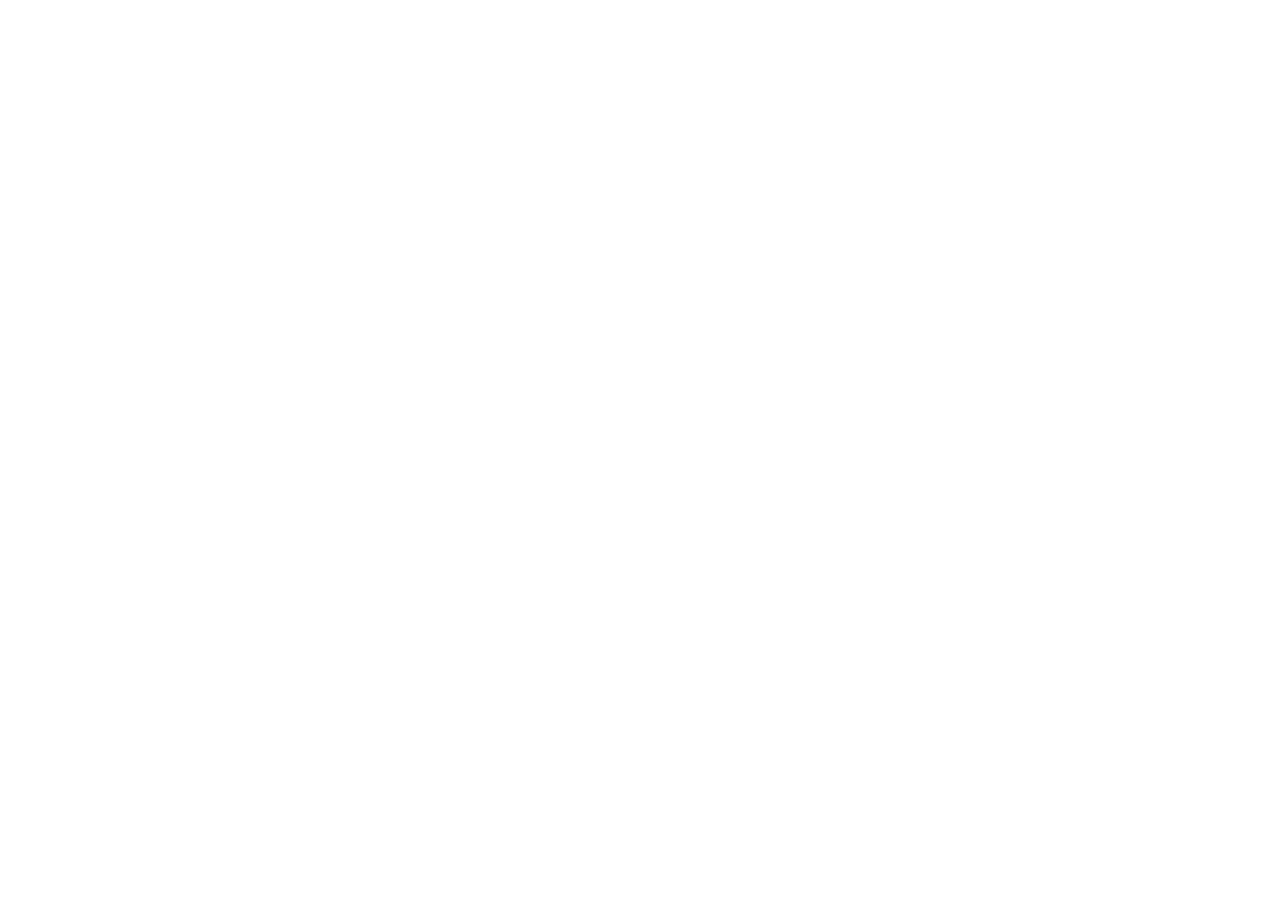
==== index.html @ dcb47203 "assignment" ====
<!DOCTYPE html>
<html lang="en">

<head>
    <meta charset="UTF-8">
    <meta name="viewport" content="width=device-width, initial-scale=1.0">
    <title>Altschool Assignment</title>
</head>

<body>

</body>

</html>
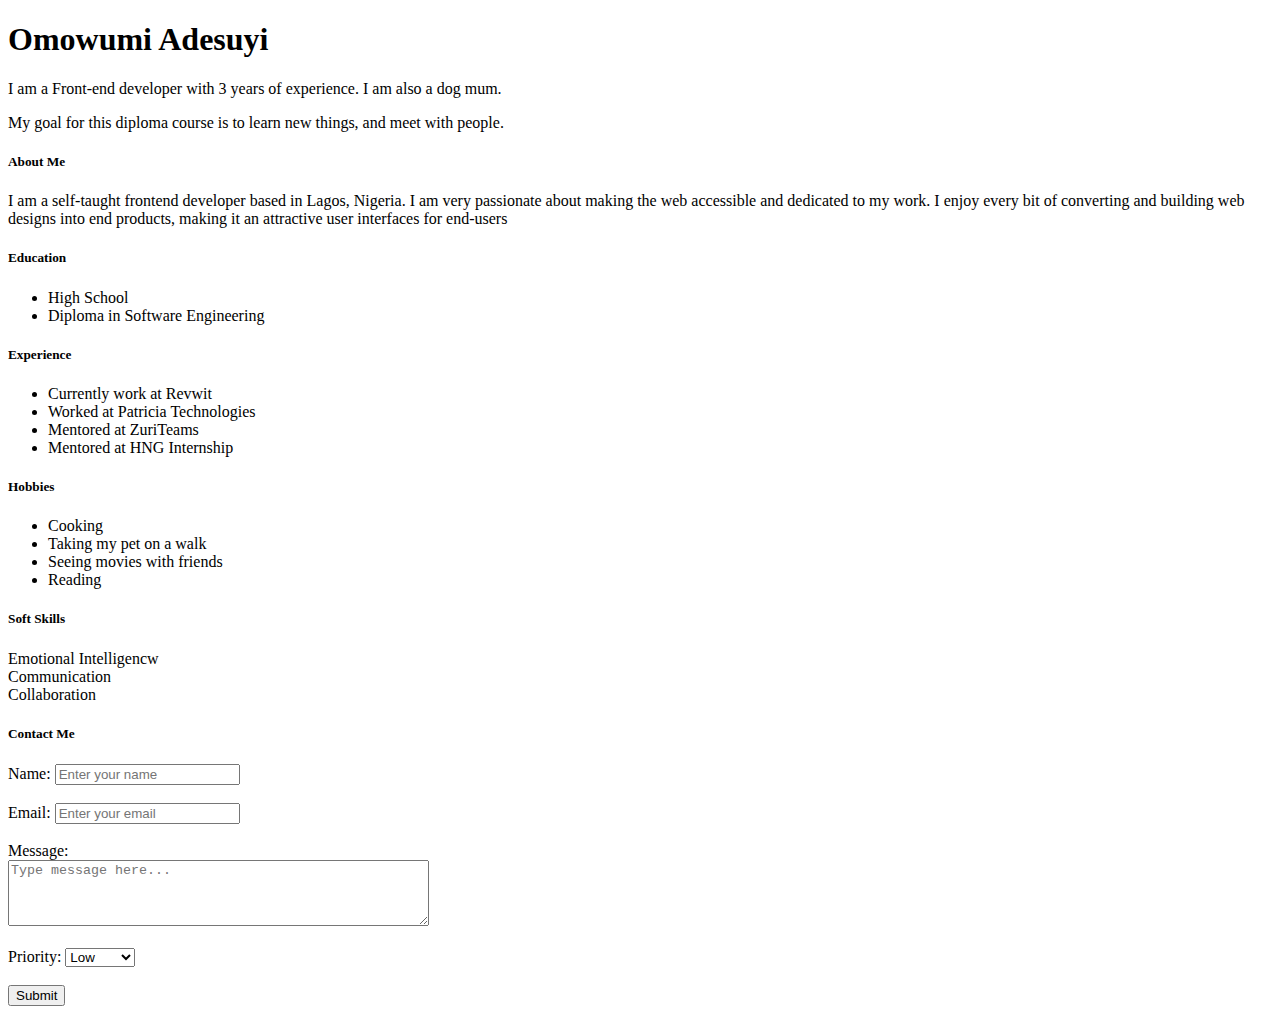
==== commit 3e48449e: "added html" ====
--- a/index.html
+++ b/index.html
@@ -8,7 +8,82 @@
 </head>
 
 <body>
+    <div class="wrapper">
+        <div class="info">
+            <h1>Omowumi Adesuyi</h1>
+            <p>I am a Front-end developer with 3 years of experience. I am also a dog mum.</p>
+        </div>
+        <div class="goal">
+            <p>My goal for this diploma course is to learn new things, and meet with people.</p>
+        </div>
+        <!-- About Me Section -->
+        <div class="aboutme">
+            <h5>About Me</h5>
+            <p>I am a self-taught frontend developer based in Lagos, Nigeria. I am very passionate about making the web
+                accessible and
+                dedicated to my work.
 
+                I enjoy every bit of converting and building web designs into end products,
+                making it an attractive user interfaces for end-users
+            </p>
+        </div>
+        <!-- Education Section -->
+        <div class="education">
+            <h5>Education</h5>
+            <ul>
+                <li>High School</li>
+                <li>Diploma in Software Engineering</li>
+            </ul>
+        </div>
+        <!-- Job Experience Section -->
+        <div class="job">
+            <h5>Experience</h5>
+            <ul class="job">
+                <li>Currently work at Revwit</li>
+                <li>Worked at Patricia Technologies</li>
+                <li>Mentored at ZuriTeams</li>
+                <li>Mentored at HNG Internship</li>
+            </ul>
+        </div>
+        <!-- Hobby Section -->
+        <div class="hobby">
+            <h5>Hobbies</h5>
+            <ul class="hobbies">
+                <li>Cooking</li>
+                <li>Taking my pet on a walk</li>
+                <li>Seeing movies with friends</li>
+                <li>Reading</li>
+            </ul>
+        </div>
+        <!-- Other Skills Section -->
+        <div class="skills">
+            <h5>Soft Skills</h5>
+            <li>Emotional Intelligencw</li>
+            <li>Communication</li>
+            <li>Collaboration</li>
+        </div>
+        <!-- Contact Section -->
+        <div class="contact-form">
+            <h5>Contact Me</h5>
+            <form>
+                <label for="Name">Name:</label>
+                <input type="text" required placeholder="Enter your name"><br><br>
+                <label for="email">Email:</label>
+                <input type="email" id="email" name="email" required placeholder="Enter your email"><br><br>
+                <label for="message">Message:</label><br>
+                <textarea id="message" name="message" rows="4" cols="50" required
+                    placeholder="Type message here..."></textarea><br><br>
+                <label for="priority">Priority:</label>
+                <select id="priority" name="priority">
+                    <option value="low">Low</option>
+                    <option value="medium">Medium</option>
+                    <option value="high">High</option>
+                </select><br><br>
+
+                <input type="submit" value="Submit">
+            </form>
+        </div>
+    </div>
 </body>
 
 </html>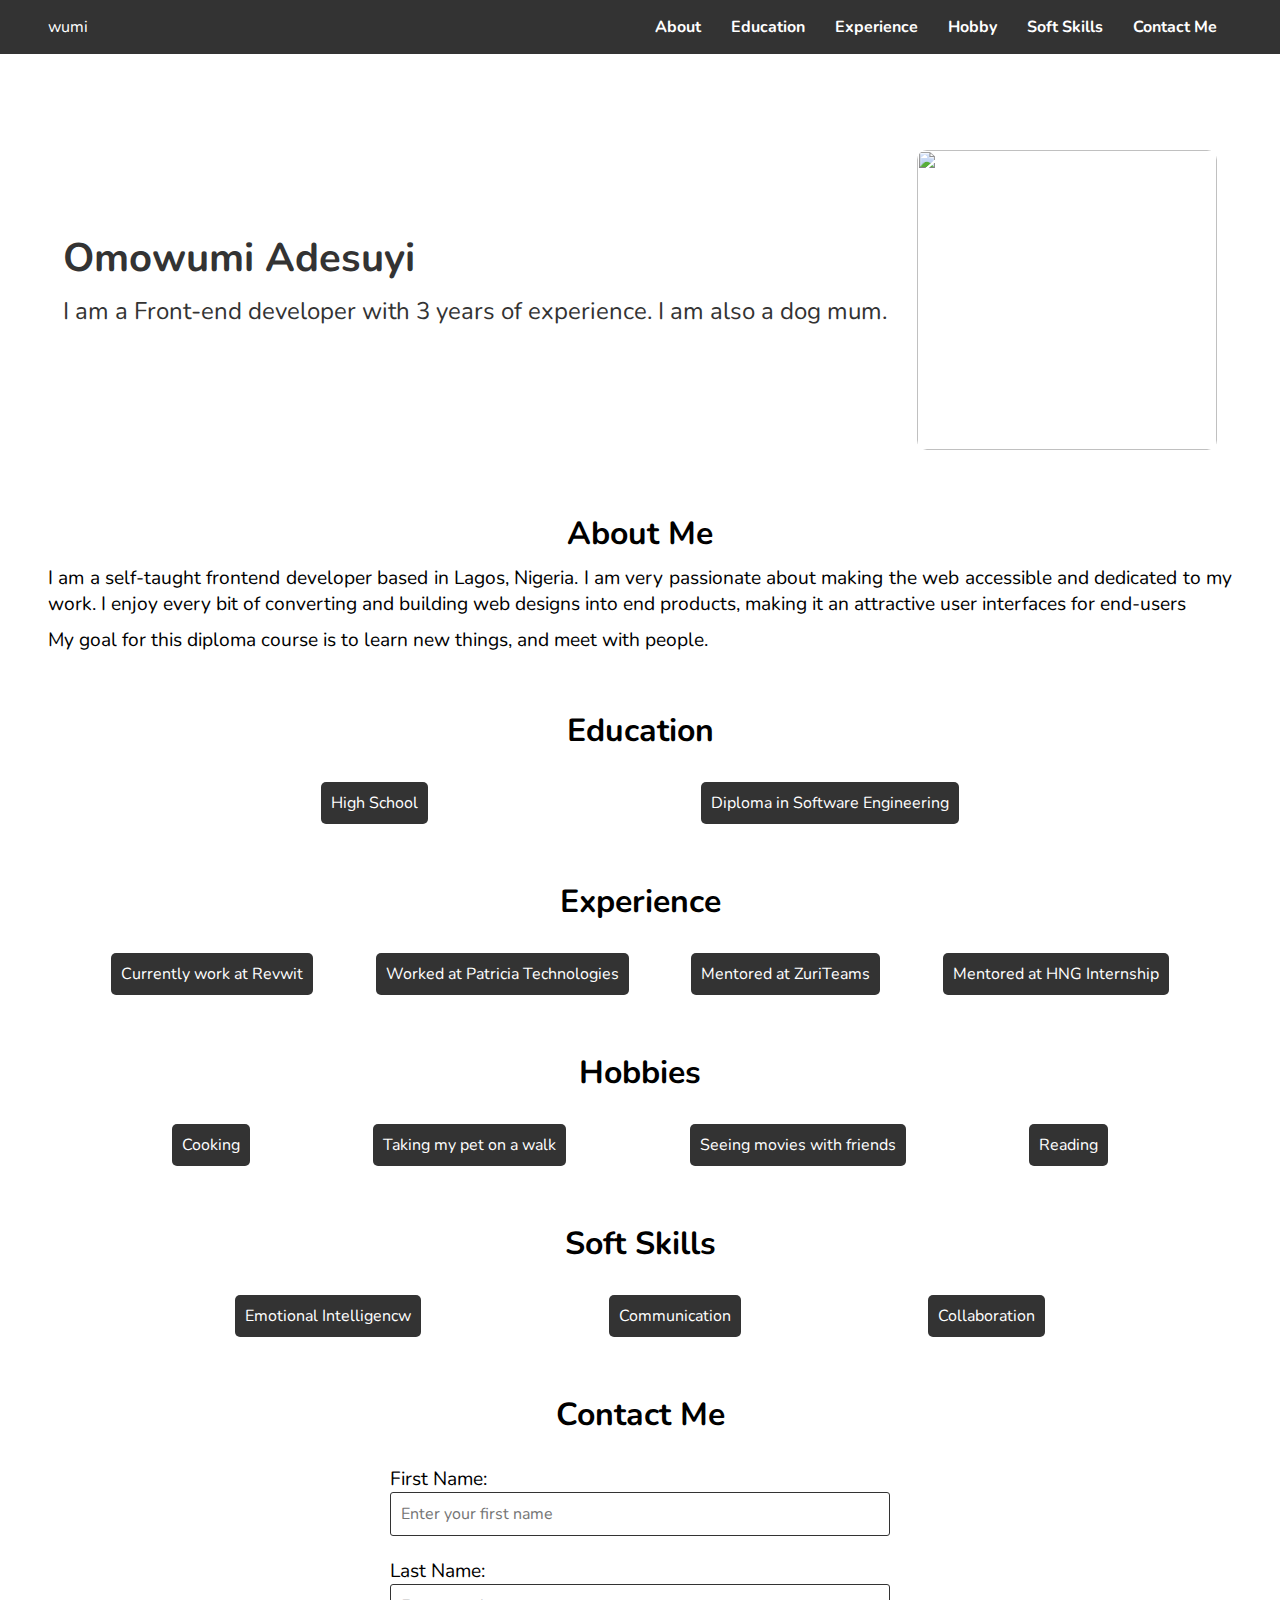
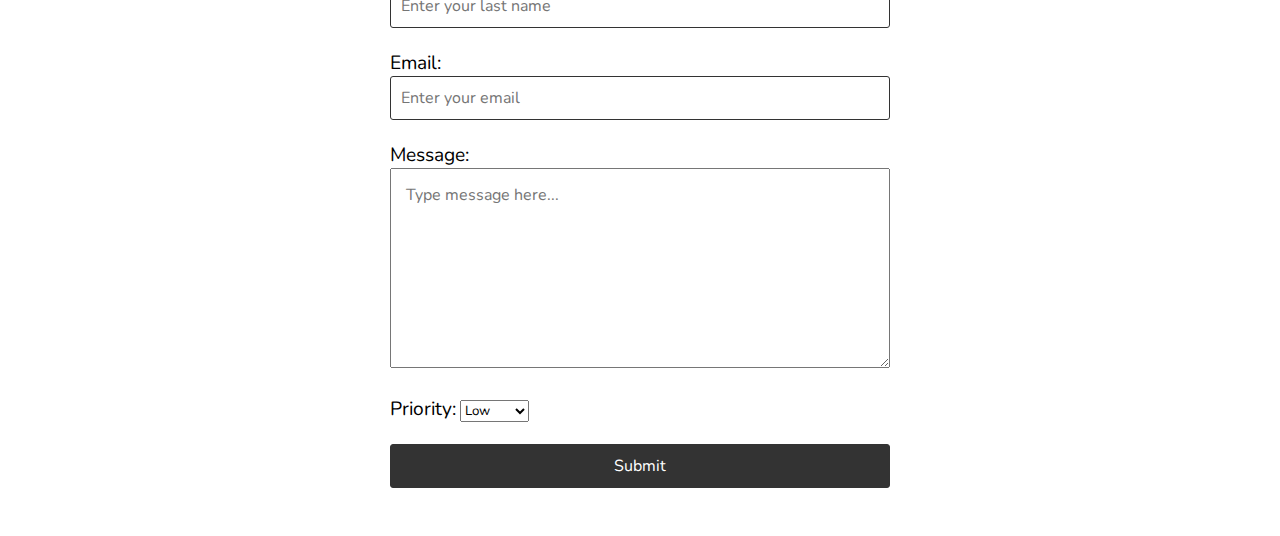
==== commit db6be17f: "modified code" ====
--- a/index.html
+++ b/index.html
@@ -5,19 +5,40 @@
     <meta charset="UTF-8">
     <meta name="viewport" content="width=device-width, initial-scale=1.0">
     <title>Altschool Assignment</title>
+    <link rel="stylesheet" href="main.css">
 </head>
 
 <body>
+    <header>
+        <div id="menu-toggle" class="menu-icon">
+            <div class="bar"></div>
+            <div class="bar"></div>
+            <div class="bar"></div>
+        </div>
+        <div class="logo">wumi</div>
+        <nav id="nav-menu">
+            <ul id="nav-list">
+                <li><a href="#aboutme">About</a></li>
+                <li><a href="#education">Education</a></li>
+                <li><a href="#job">Experience</a></li>
+                <li><a href="#hobby">Hobby</a></li>
+                <li><a href="#skills">Soft Skills</a></li>
+                <li><a href="#contactform">Contact Me</a></li>
+            </ul>
+        </nav>
+    </header>
     <div class="wrapper">
         <div class="info">
-            <h1>Omowumi Adesuyi</h1>
-            <p>I am a Front-end developer with 3 years of experience. I am also a dog mum.</p>
-        </div>
-        <div class="goal">
-            <p>My goal for this diploma course is to learn new things, and meet with people.</p>
+            <div class="info-text">
+                <h1>Omowumi Adesuyi</h1>
+                <p>I am a Front-end developer with 3 years of experience. I am also a dog mum.</p>
+            </div>
+            <div class="info-image">
+                <img src="images/my-pic.jpg" alt="">
+            </div>
         </div>
         <!-- About Me Section -->
-        <div class="aboutme">
+        <div id="aboutme">
             <h5>About Me</h5>
             <p>I am a self-taught frontend developer based in Lagos, Nigeria. I am very passionate about making the web
                 accessible and
@@ -26,9 +47,10 @@
                 I enjoy every bit of converting and building web designs into end products,
                 making it an attractive user interfaces for end-users
             </p>
+            <p>My goal for this diploma course is to learn new things, and meet with people.</p>
         </div>
         <!-- Education Section -->
-        <div class="education">
+        <div id="education">
             <h5>Education</h5>
             <ul>
                 <li>High School</li>
@@ -36,7 +58,7 @@
             </ul>
         </div>
         <!-- Job Experience Section -->
-        <div class="job">
+        <div id="job">
             <h5>Experience</h5>
             <ul class="job">
                 <li>Currently work at Revwit</li>
@@ -46,7 +68,7 @@
             </ul>
         </div>
         <!-- Hobby Section -->
-        <div class="hobby">
+        <div id="hobby">
             <h5>Hobbies</h5>
             <ul class="hobbies">
                 <li>Cooking</li>
@@ -56,34 +78,42 @@
             </ul>
         </div>
         <!-- Other Skills Section -->
-        <div class="skills">
+        <div id="skills">
             <h5>Soft Skills</h5>
-            <li>Emotional Intelligencw</li>
-            <li>Communication</li>
-            <li>Collaboration</li>
+            <ul>
+                <li>Emotional Intelligencw</li>
+                <li>Communication</li>
+                <li>Collaboration</li>
+            </ul>
         </div>
         <!-- Contact Section -->
-        <div class="contact-form">
+        <div id="contact-form">
             <h5>Contact Me</h5>
-            <form>
-                <label for="Name">Name:</label>
-                <input type="text" required placeholder="Enter your name"><br><br>
-                <label for="email">Email:</label>
-                <input type="email" id="email" name="email" required placeholder="Enter your email"><br><br>
-                <label for="message">Message:</label><br>
-                <textarea id="message" name="message" rows="4" cols="50" required
-                    placeholder="Type message here..."></textarea><br><br>
-                <label for="priority">Priority:</label>
-                <select id="priority" name="priority">
-                    <option value="low">Low</option>
-                    <option value="medium">Medium</option>
-                    <option value="high">High</option>
-                </select><br><br>
+            <div class="form">
+                <form>
+                    <label for="FirstName">First Name:</label>
+                    <input type="text" required placeholder="Enter your first name"><br><br>
+                    <label for="LastName">Last Name:</label>
+                    <input type="text" required placeholder="Enter your last name"><br><br>
+                    <label for="email">Email:</label>
+                    <input type="email" id="email" name="email" required placeholder="Enter your email"><br><br>
+                    <label for="message">Message:</label><br>
+                    <textarea id="message" name="message" rows="4" cols="50" required
+                        placeholder="Type message here..."></textarea><br><br>
+                    <label for="priority">Priority:</label>
+                    <select id="priority" name="priority">
+                        <option value="low">Low</option>
+                        <option value="medium">Medium</option>
+                        <option value="high">High</option>
+                    </select><br><br>
 
-                <input type="submit" value="Submit">
-            </form>
+                    <input type="submit" value="Submit">
+                </form>
+            </div>
         </div>
     </div>
+
+    <script src="nav.js"></script>
 </body>
 
 </html>--- a/main.css
+++ b/main.css
@@ -0,0 +1,227 @@
+@import url('https://fonts.googleapis.com/css2?family=Nunito:wght@300;400;700&display=swap');
+
+* {
+    margin: 0;
+    padding: 0;
+    box-sizing: border-box;
+    font-family: 'Nunito', sans-serif;
+}
+
+hmtl {
+    scroll-behavior: smooth;
+}
+
+div.wrapper {
+    padding: 3rem;
+}
+
+/* Header */
+header {
+    background-color: #333;
+    color: #fff;
+    padding: 1rem 3rem;
+    display: flex;
+    justify-content: space-between;
+    align-items: center;
+}
+
+.menu-icon {
+    display: none;
+    cursor: pointer;
+}
+
+.bar {
+    background-color: #fff;
+    height: 3px;
+    width: 25px;
+    margin: 4px 0;
+}
+
+nav ul {
+    list-style: none;
+    padding: 0;
+    display: flex;
+}
+
+nav li {
+    margin: 0 15px;
+}
+
+nav a {
+    text-decoration: none;
+    color: #fff;
+    font-weight: bold;
+}
+
+nav a:hover {
+    text-decoration: underline;
+}
+
+@media (max-width: 768px) {
+    header {
+        padding: 0.8rem 1.5rem;
+    }
+
+    .menu-icon {
+        display: block;
+        position: absolute;
+        right: 35px;
+    }
+
+    nav ul {
+        display: none;
+        position: absolute;
+        top: 60px;
+        left: 0;
+        width: 100%;
+        background-color: #333;
+        z-index: 1;
+        flex-direction: column;
+        align-items: center;
+    }
+
+    .show-menu ul {
+        display: flex;
+    }
+
+    .show-menu li {
+        margin: 15px 0;
+    }
+}
+
+/* Info */
+
+div.info {
+    display: flex;
+    justify-content: space-around;
+    align-items: center;
+}
+
+div.info-text h1 {
+    font-size: 2.5rem;
+    color: #333;
+}
+
+div.info-text p{
+    font-size: 1.5rem;
+    color: #333;
+    margin-top: 10px;
+}
+
+div.info-image {
+    margin-top: 3rem;
+}
+
+div.info-image img {
+    width: 300px;
+    height: 300px;
+    border-radius: 10px;
+}
+
+h5 {
+    font-size: 2rem;
+    text-align: center;
+    margin-top: 3.5rem;
+}
+
+div#aboutme p {
+    font-size: 1.2rem;
+    text-align: justify;
+    margin-top: 10px;
+}
+
+@media screen and (max-width: 768px) {
+    div.info {
+        flex-direction: column;
+    }
+
+    div.info-text h1 {
+        font-size: 2rem; 
+        text-align: center; 
+    }
+    
+    div.info-text p {
+        font-size: 1.2rem;
+    }
+}
+
+/* Education */
+div#education ul, div#job ul, div#hobby ul, div#skills ul {
+    list-style: none;
+    display: flex;
+    justify-content: space-evenly;
+    align-items: center;
+}
+
+div#education ul li, div#job ul li,
+div#hobby ul li, div#skills ul li {
+    margin-top: 30px;
+    font-size: 1rem;
+    background-color: #333;
+    padding: 10px;
+    border-radius: 5px;
+    color: #fff;
+    text-align: center;
+}
+
+@media screen and (max-width: 768px) {
+    div.wrapper {
+        padding: 1.5rem;
+    }
+
+    div#education ul,
+        div#job ul,
+        div#hobby ul,
+        div#skills ul {
+            flex-direction: column;
+            align-items: center;
+    }
+}
+
+/* Contact */
+div#contact-form .form{
+    display: flex;
+    justify-content: center;
+    align-items: center;
+    margin-top: 30px;
+}
+
+label {
+    font-size: 1.2rem;
+    margin-bottom: 5px;
+}
+
+input {
+    width: 100%;
+    outline: #a2a0a0;
+    border-radius: 3px;
+    border: 1px solid #333;
+    padding: 10px;
+    color: #333;
+    font-size: 1rem;
+}
+
+textarea {
+    height: 200px;
+    width: 100%;
+    outline: none;
+    padding: 15px;
+    color: #333;
+    font-size: 1rem;
+}
+
+input[type=submit] {
+    background-color: #333;
+    color: #fff;
+    cursor: pointer;
+    text-align: center;
+    font-size: 1rem;
+}
+
+input[type=submit]:hover {
+    background-color: #151414;
+    color: #fff;
+    cursor: pointer;
+    text-align: center;
+    font-size: 1rem;
+}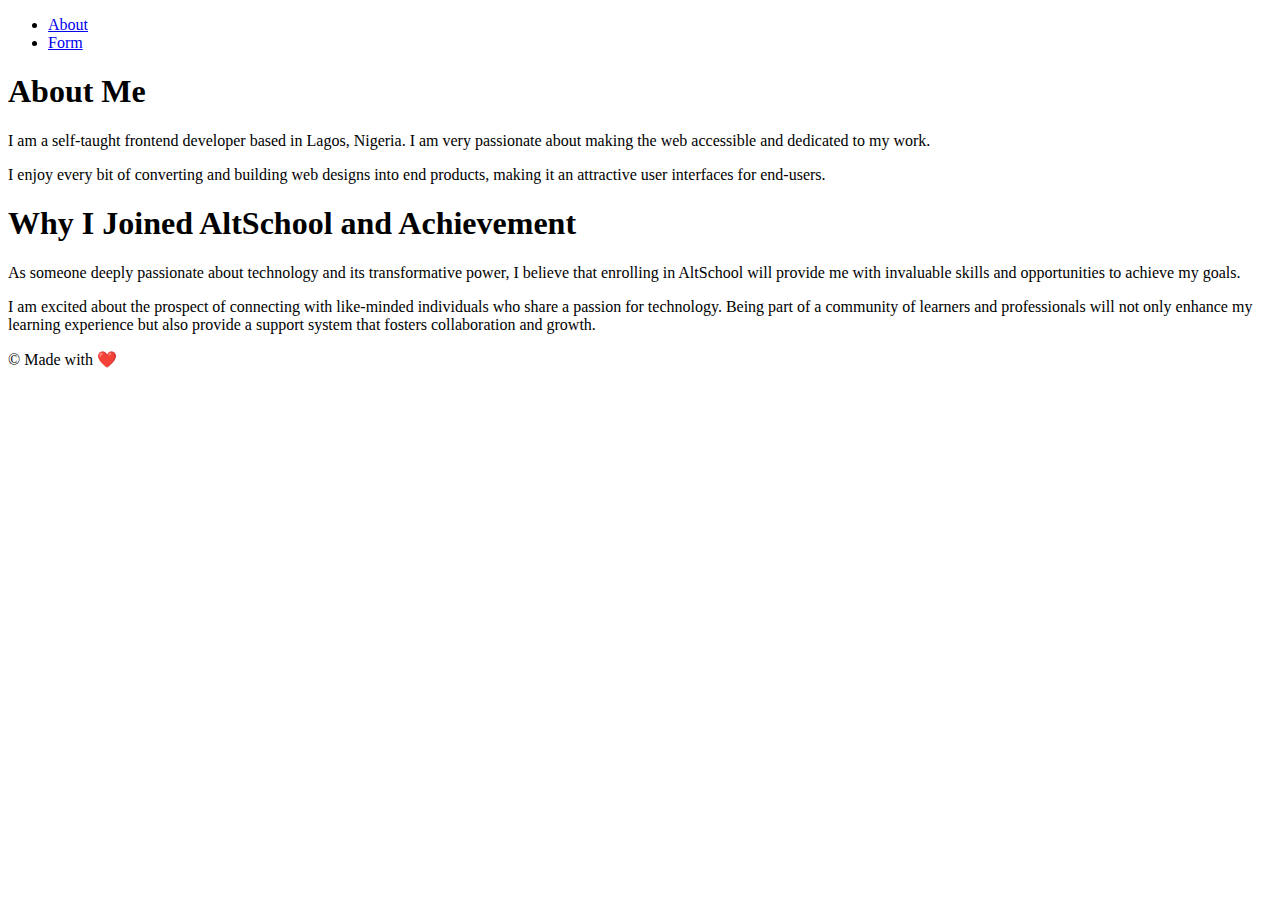
==== commit 7140b644: "modified files" ====
--- a/index.html
+++ b/index.html
@@ -5,115 +5,49 @@
     <meta charset="UTF-8">
     <meta name="viewport" content="width=device-width, initial-scale=1.0">
     <title>Altschool Assignment</title>
-    <link rel="stylesheet" href="main.css">
 </head>
 
 <body>
     <header>
-        <div id="menu-toggle" class="menu-icon">
-            <div class="bar"></div>
-            <div class="bar"></div>
-            <div class="bar"></div>
-        </div>
-        <div class="logo">wumi</div>
-        <nav id="nav-menu">
-            <ul id="nav-list">
-                <li><a href="#aboutme">About</a></li>
-                <li><a href="#education">Education</a></li>
-                <li><a href="#job">Experience</a></li>
-                <li><a href="#hobby">Hobby</a></li>
-                <li><a href="#skills">Soft Skills</a></li>
-                <li><a href="#contactform">Contact Me</a></li>
+        <nav>
+            <ul>
+                <li><a href="#">About</a></li>
+                <li><a href="form.html">Form</a></li>
             </ul>
         </nav>
     </header>
-    <div class="wrapper">
-        <div class="info">
-            <div class="info-text">
-                <h1>Omowumi Adesuyi</h1>
-                <p>I am a Front-end developer with 3 years of experience. I am also a dog mum.</p>
-            </div>
-            <div class="info-image">
-                <img src="images/my-pic.jpg" alt="">
-            </div>
-        </div>
-        <!-- About Me Section -->
-        <div id="aboutme">
-            <h5>About Me</h5>
-            <p>I am a self-taught frontend developer based in Lagos, Nigeria. I am very passionate about making the web
+
+    <div class="aboutme-container">
+        <div>
+            <h1>About Me</h1>
+            <p>
+                I am a self-taught frontend developer based in Lagos, Nigeria. I am very passionate about making the web
                 accessible and
                 dedicated to my work.
-
-                I enjoy every bit of converting and building web designs into end products,
-                making it an attractive user interfaces for end-users
             </p>
-            <p>My goal for this diploma course is to learn new things, and meet with people.</p>
+            <p>I enjoy every bit of converting and building web designs into end products,
+                making it an attractive user interfaces for end-users.
+            </p>
         </div>
-        <!-- Education Section -->
-        <div id="education">
-            <h5>Education</h5>
-            <ul>
-                <li>High School</li>
-                <li>Diploma in Software Engineering</li>
-            </ul>
+        <div class="reason">
+            <h1>Why I Joined AltSchool and Achievement</h1>
+            <p>
+                As someone deeply passionate about technology and its transformative power, I believe that enrolling in
+                AltSchool
+                will provide me with invaluable skills and opportunities to achieve my goals.
+            </p>
+            <p>
+                I am excited about the prospect of connecting with like-minded individuals who share a passion for
+                technology. Being
+                part of a community of learners and professionals will not only enhance my learning experience but also
+                provide a
+                support system that fosters collaboration and growth.
+            </p>
         </div>
-        <!-- Job Experience Section -->
-        <div id="job">
-            <h5>Experience</h5>
-            <ul class="job">
-                <li>Currently work at Revwit</li>
-                <li>Worked at Patricia Technologies</li>
-                <li>Mentored at ZuriTeams</li>
-                <li>Mentored at HNG Internship</li>
-            </ul>
-        </div>
-        <!-- Hobby Section -->
-        <div id="hobby">
-            <h5>Hobbies</h5>
-            <ul class="hobbies">
-                <li>Cooking</li>
-                <li>Taking my pet on a walk</li>
-                <li>Seeing movies with friends</li>
-                <li>Reading</li>
-            </ul>
-        </div>
-        <!-- Other Skills Section -->
-        <div id="skills">
-            <h5>Soft Skills</h5>
-            <ul>
-                <li>Emotional Intelligencw</li>
-                <li>Communication</li>
-                <li>Collaboration</li>
-            </ul>
-        </div>
-        <!-- Contact Section -->
-        <div id="contact-form">
-            <h5>Contact Me</h5>
-            <div class="form">
-                <form>
-                    <label for="FirstName">First Name:</label>
-                    <input type="text" required placeholder="Enter your first name"><br><br>
-                    <label for="LastName">Last Name:</label>
-                    <input type="text" required placeholder="Enter your last name"><br><br>
-                    <label for="email">Email:</label>
-                    <input type="email" id="email" name="email" required placeholder="Enter your email"><br><br>
-                    <label for="message">Message:</label><br>
-                    <textarea id="message" name="message" rows="4" cols="50" required
-                        placeholder="Type message here..."></textarea><br><br>
-                    <label for="priority">Priority:</label>
-                    <select id="priority" name="priority">
-                        <option value="low">Low</option>
-                        <option value="medium">Medium</option>
-                        <option value="high">High</option>
-                    </select><br><br>
-
-                    <input type="submit" value="Submit">
-                </form>
-            </div>
+        <div class="footer">
+            <p>&copy; Made with ❤️</p>
         </div>
     </div>
-
-    <script src="nav.js"></script>
 </body>
 
 </html>